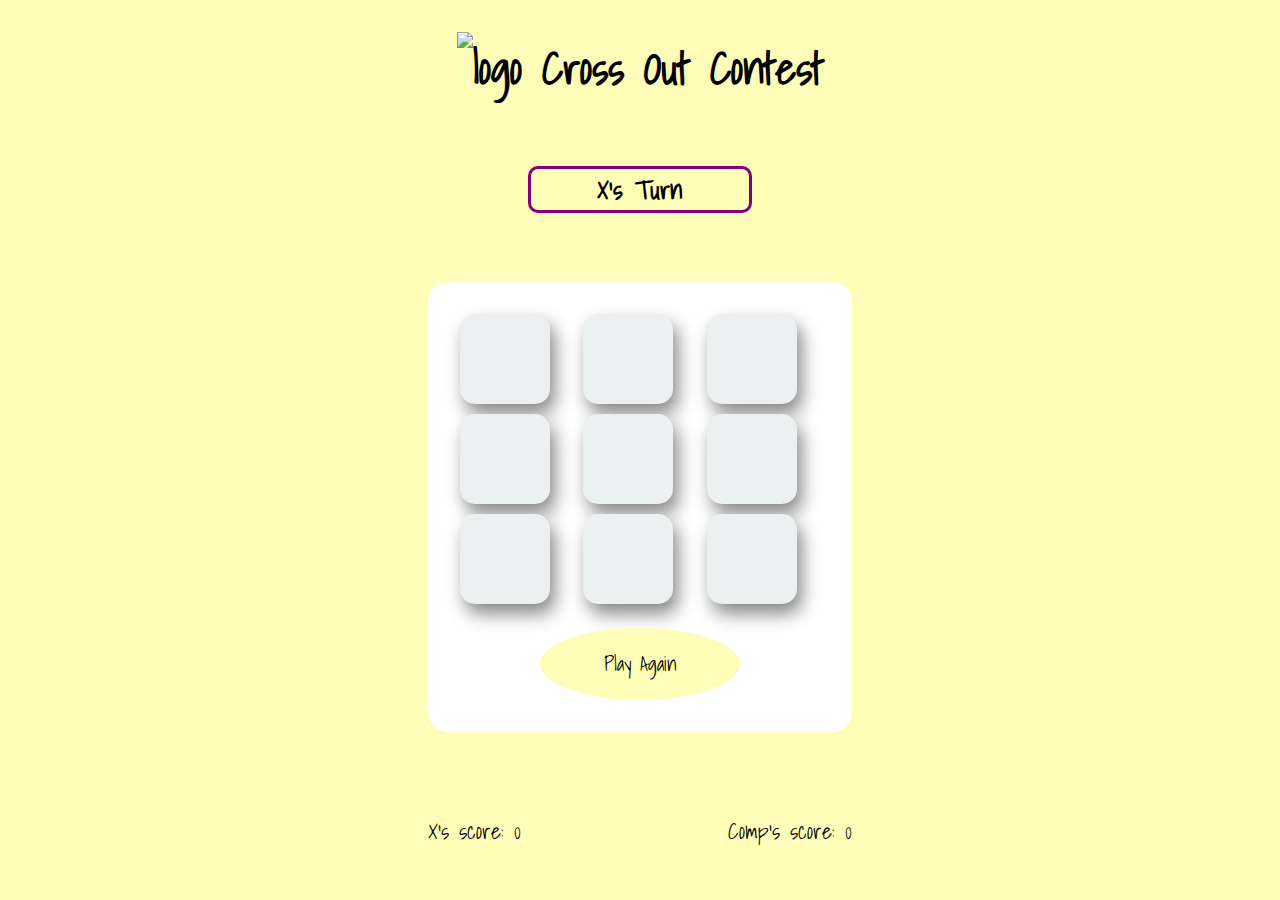
==== player-vs-computer-easy.html @ 1ca36a8c "Computer play from easy side" ====
<!DOCTYPE html>
<html lang="en">
  <head>
    <meta charset="UTF-8" />
    <meta name="viewport" content="width=device-width, initial-scale=1.0" />

    <!-- font awesome and google fonts -->
    <link
      href="https://fonts.googleapis.com/css?family=Shadows Into Light"
      rel="stylesheet"
    />
    <!-- font favicon -->
    <link rel="icon" type="image/x-icon" href="assets/images/logo-small.png" />

    <link rel="stylesheet" href="assets/css/style.css" />
    <title>Cross Out Contest | player vs player</title>
  </head>
  <body>
    <h1 class="heading">
      <img class="logo" src="assets/images/logo-small.png" alt="logo" /> Cross
      Out Contest
    </h1>
    <h3 id="current-player">X's Turn</h3>
    <div class="game-area">
      <div id="board">
        <div class="cell"></div>
        <div class="cell"></div>
        <div class="cell"></div>
        <div class="cell"></div>
        <div class="cell"></div>
        <div class="cell"></div>
        <div class="cell"></div>
        <div class="cell"></div>
        <div class="cell"></div>
      </div>
      <button
        class="button playAgain-button"
        id="reset"
        onclick="tictactoe.resetBoard()"
      >
        Play Again
      </button>
    </div>

    <!-- Game Pop Up -->
    <div id="resultPopUp" class="popUp">
      <div class="popUpContent">
        <p id="popUpText"></p>
        <button
          class="button popUp-button"
          id="close"
          onclick="tictactoe.closePopUp()"
        >
          Close
        </button>
      </div>
    </div>

    <!-- score area -->
    <div class="score-area">
      <p class="scores">X's score: <span id="score0">0</span></p>
      <p class="scores">Comp's score: <span id="score1">0</span></p>
    </div>

    <script src="assets/js/script.js"></script>
    <script src="assets/js/player_vs_computer_easy.js"></script>
  </body>
</html>
---- assets/css/style.css ----
:root {
    --secondary-color: #fffdb7;
    --primary-color: #fff;
    --white-color: white;
    --white-light-color: #f1f1f1;
    --outline-color: purple;
    --white-bakcground-light: rgba(0, 0, 0, 0.7);
}

.logo {
    width: 40px;  
    height: auto;
}

.heading{
    text-align: center;
}

h1 {
    margin: 2px 2px 2px 2px;
}

h3 {
    margin: 2px 100px 10px 100px;
    text-align: center;
    border-radius: 10px;
    border: 3px solid var(--outline-color);
}


body {
    font-family: 'Shadows Into Light';
    font-size: 22px;
    align-items: center;
    display: grid;
    justify-content: center;
    height: 100vh;
    margin: 0;
    background-color: var(--secondary-color);
  }

.game-area {
    text-align: center;
    background-color: var(--white-color);
    padding: 2rem;
    border-radius: 20px;
    width: 360px;
    
  }

#board {
    display: grid;
    grid-template-columns: repeat(3, 1fr);
    gap: 10px;
    margin-bottom: 1.5rem;
  }

.cell {
    width: 90px;
    height: 90px;
    display: flex;
    align-items: center;
    justify-content: center;
    border-radius: 15px;
    font-size: 2rem;
    background-color: #ecf0f1;
    box-shadow: 5px 10px 18px #888888;
  }

.score-area {
    display: flex;
    justify-content: space-between; 
}

/* PopUp Styles */
.popUp {
    display: none;
    position: fixed;
    left: 0;
    top: 0;
    width: 100%;
    height: 100%;
    background-color: var(--white-bakcground-light);
    z-index: 2;
    align-items: center;
    justify-content: center;
  }
  
.popUpContent {
    padding: 20px;
    background-color: var(--primary-color);
    border-radius: 10px;
    box-shadow: 0px 10px 30px rgba(0, 0, 0, 0.3);
    text-align: center;
  }
  
.popUp-button {
    width: 150px;
}

.button {
    font-family: 'Shadows Into Light';
    position: relative;
    background-color: var(--secondary-color);
    border: none;
    font-size: 20px;
    color: black;
    padding: 20px;
    border-radius: 50%;
    text-align: center;
    transition-duration: 0.4s;
    text-decoration: none;
    overflow: hidden;
    cursor: pointer;
}

.playAgain-button {
    width: 200px;
}
  
.button:after {
    content: "";
    background: var(--white-light-color);
    display: block;
    position: absolute;
    padding-top: 200%;
    padding-left: 350%;
    margin-left: -20px !important;
    margin-top: -120%;
    opacity: 0;
    transition: all 0.8s
}
  
.button:active:after {
    padding: 0;
    margin: 0;
    opacity: 1;
    transition: 0s
}
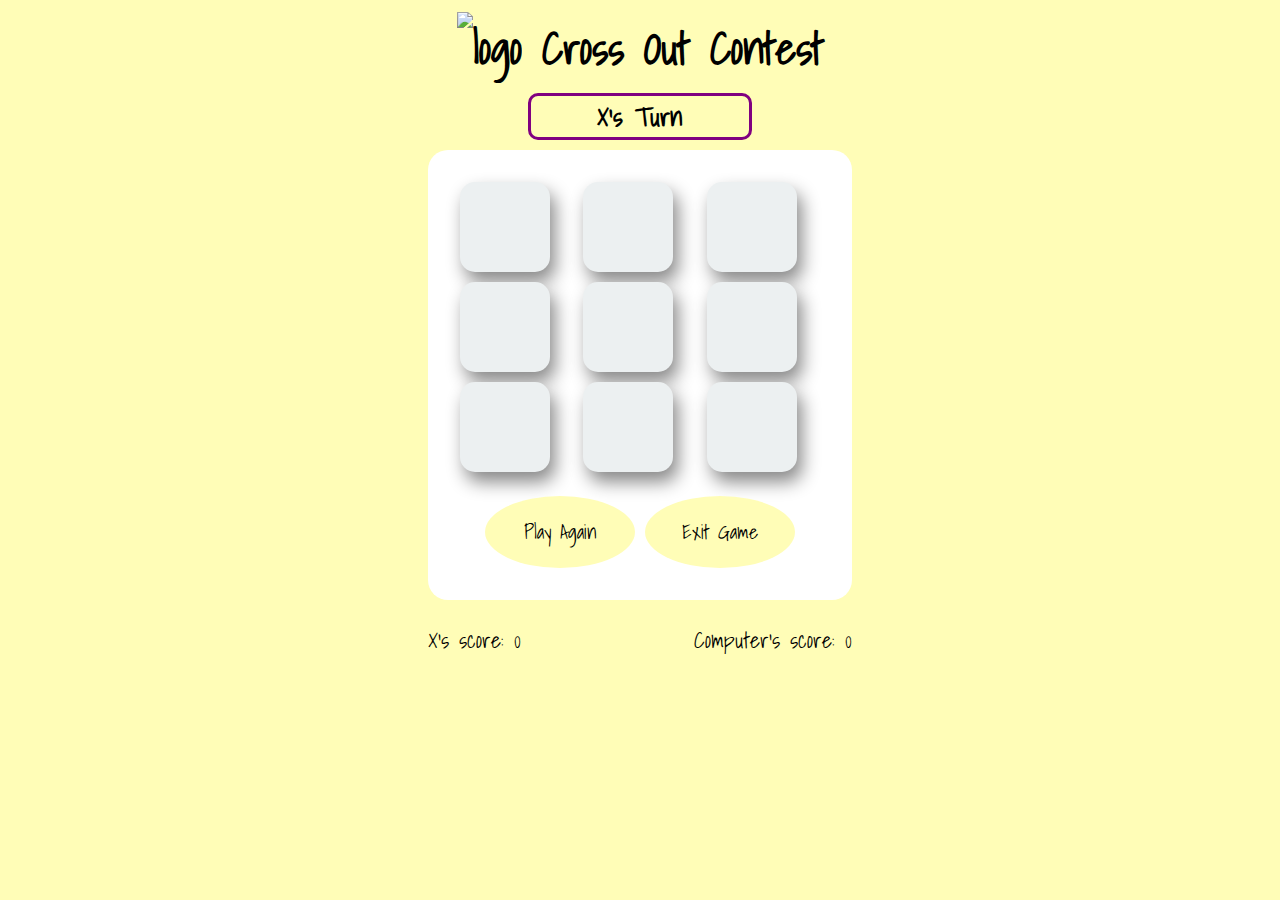
==== commit 31e0c362: "images added to assets/readme folder" ====
--- a/player-vs-computer-easy.html
+++ b/player-vs-computer-easy.html
@@ -2,7 +2,7 @@
 <html lang="en">
   <head>
     <meta charset="UTF-8" />
-    <meta name="viewport" content="width=device-width, initial-scale=1.0" />
+    <meta name="viewport" content="width=device-width, initial-scale=1.0"/>
 
     <!-- font awesome and google fonts -->
     <link
@@ -10,14 +10,14 @@
       rel="stylesheet"
     />
     <!-- font favicon -->
-    <link rel="icon" type="image/x-icon" href="assets/images/logo-small.png" />
+    <link rel="icon" type="image/x-icon" href="assets/images/logo-small.png"/>
 
     <link rel="stylesheet" href="assets/css/style.css" />
     <title>Cross Out Contest | player vs player</title>
   </head>
   <body>
     <h1 class="heading">
-      <img class="logo" src="assets/images/logo-small.png" alt="logo" /> Cross
+      <img class="logo" src="assets/images/logo-small.png" alt="logo"/> Cross
       Out Contest
     </h1>
     <h3 id="current-player">X's Turn</h3>
@@ -36,20 +36,26 @@
       <button
         class="button playAgain-button"
         id="reset"
-        onclick="tictactoe.resetBoard()"
+        onclick="ticTacToe.resetBoard()"
       >
         Play Again
+      </button>
+      <button
+        class="button" 
+        onclick="window.location.href='index.html'"
+      >
+        Exit Game
       </button>
     </div>
 
     <!-- Game Pop Up -->
-    <div id="resultPopUp" class="popUp">
-      <div class="popUpContent">
+    <div id="resultPopUp" class="pop-up">
+      <div class="pop-up-content">
         <p id="popUpText"></p>
         <button
-          class="button popUp-button"
+          class="button pop-up-button"
           id="close"
-          onclick="tictactoe.closePopUp()"
+          onclick="ticTacToe.closePopUp()"
         >
           Close
         </button>
@@ -59,7 +65,7 @@
     <!-- score area -->
     <div class="score-area">
       <p class="scores">X's score: <span id="score0">0</span></p>
-      <p class="scores">Comp's score: <span id="score1">0</span></p>
+      <p class="scores">Computer's score: <span id="score1">0</span></p>
     </div>
 
     <script src="assets/js/script.js"></script>
--- a/assets/css/style.css
+++ b/assets/css/style.css
@@ -12,16 +12,17 @@
     height: auto;
 }
 
-.heading{
-    text-align: center;
-}
-
-h1 {
-    margin: 2px 2px 2px 2px;
+.logo-main-page {
+    width: 60px;
+    height: auto;
+}
+.heading {
+    text-align: center;
+    margin: 2px 2px 10px 2px;
 }
 
 h3 {
-    margin: 2px 100px 10px 100px;
+    margin: 0px 100px 10px 100px;
     text-align: center;
     border-radius: 10px;
     border: 3px solid var(--outline-color);
@@ -34,8 +35,8 @@
     align-items: center;
     display: grid;
     justify-content: center;
-    height: 100vh;
-    margin: 0;
+    height: 50vh;
+    margin: 10px 2px 2px 2px;
     background-color: var(--secondary-color);
   }
 
@@ -65,6 +66,10 @@
     font-size: 2rem;
     background-color: #ecf0f1;
     box-shadow: 5px 10px 18px #888888;
+    
+  }
+.cell:hover {
+    box-shadow: 3px 7px 10px #888888;
   }
 
 .score-area {
@@ -73,7 +78,7 @@
 }
 
 /* PopUp Styles */
-.popUp {
+.pop-up {
     display: none;
     position: fixed;
     left: 0;
@@ -86,7 +91,7 @@
     justify-content: center;
   }
   
-.popUpContent {
+.pop-up-content {
     padding: 20px;
     background-color: var(--primary-color);
     border-radius: 10px;
@@ -94,13 +99,14 @@
     text-align: center;
   }
   
-.popUp-button {
+.pop-up-button {
     width: 150px;
 }
 
 .button {
     font-family: 'Shadows Into Light';
     position: relative;
+    width: 150px;
     background-color: var(--secondary-color);
     border: none;
     font-size: 20px;
@@ -114,10 +120,11 @@
     cursor: pointer;
 }
 
-.playAgain-button {
-    width: 200px;
-}
-  
+button:hover {
+    letter-spacing: 1px;
+}
+
+
 .button:after {
     content: "";
     background: var(--white-light-color);
@@ -136,4 +143,148 @@
     margin: 0;
     opacity: 1;
     transition: 0s
-}+}
+
+/** Main Page button styling */
+
+.menu-button {
+    background-color: var(--primary-color);
+    letter-spacing: 2px;
+}
+
+.menu-button:hover {
+    letter-spacing: 3px;
+    background-color:#ecf0f1
+}
+
+.main-page-heading {
+    font-size: 60px;
+    margin-top: 100px
+    ;
+}
+
+/** Tutorial Page styling */
+
+.tutorial {
+    display: flex;
+    justify-content: space-between;
+}
+
+.tutorial > div {
+    margin-right: 20px;
+}
+
+.how-to-page {
+    text-align: center;
+    background-color: var(--white-color);
+    padding: 2rem;
+    border-radius: 20px;
+    width: 200px;
+}
+
+.board-small{
+    display: grid;
+    grid-template-columns: repeat(3, 1fr);
+    gap: 5px;
+    margin-bottom: 1.5rem;
+  }
+
+.cell-tutorial {
+    width: 50px;
+    height: 50px;
+    display: flex;
+    align-items: center;
+    justify-content: center;
+    border-radius: 15px;
+    font-size: 2rem;
+    background-color: #ecf0f1;
+    box-shadow: 5px 10px 18px #888888;
+  }
+
+.color {
+    background-color: var(--secondary-color);
+  }
+
+.tutorial-text  {
+    text-align: center;
+}
+
+.button-tutorial {
+        font-family: 'Shadows Into Light';
+        position: relative;
+        width: 150px;
+        background-color: var(--primary-color);
+        border: none;
+        font-size: 20px;
+        color: black;
+        padding: 20px;
+        border-radius: 50%;
+        transition-duration: 0.4s;
+        text-decoration: none;
+        overflow: hidden;
+        cursor: pointer;
+    }
+.button-div {
+    display: flex;
+    justify-content: center;
+    align-items: center;
+}
+
+/* --------- Media Queries -----------*/
+
+@media only screen and (max-width: 768px) {
+    body {
+        height: 100vh;
+    }
+
+    .game-area {
+        width: 90%;
+        padding: 1rem;
+    }
+
+    #board, .board-small {
+        gap: 5px;
+    }
+
+    .cell, .cell-tutorial {
+        width: 60px;
+        height: 60px;
+    }
+
+    .button, .pop-up-button {
+        width: 120px;
+    }
+
+    .tutorial {
+        flex-direction: column;
+        align-items: center;
+    }
+
+    .tutorial > div {
+        margin-right: 0;
+        margin-bottom: 20px;
+    }
+
+    .how-to-page {
+        width: 80%;
+    }
+}
+
+@media only screen and (min-width: 769px) and (max-width: 1024px) {
+    .game-area {
+        width: 80%;
+    }
+
+    .cell, .cell-tutorial {
+        width: 70px;
+        height: 70px;
+    }
+
+    .button, .pop-up-button {
+        width: 130px;
+    }
+
+    .how-to-page {
+        width: 70%;
+    }
+}
